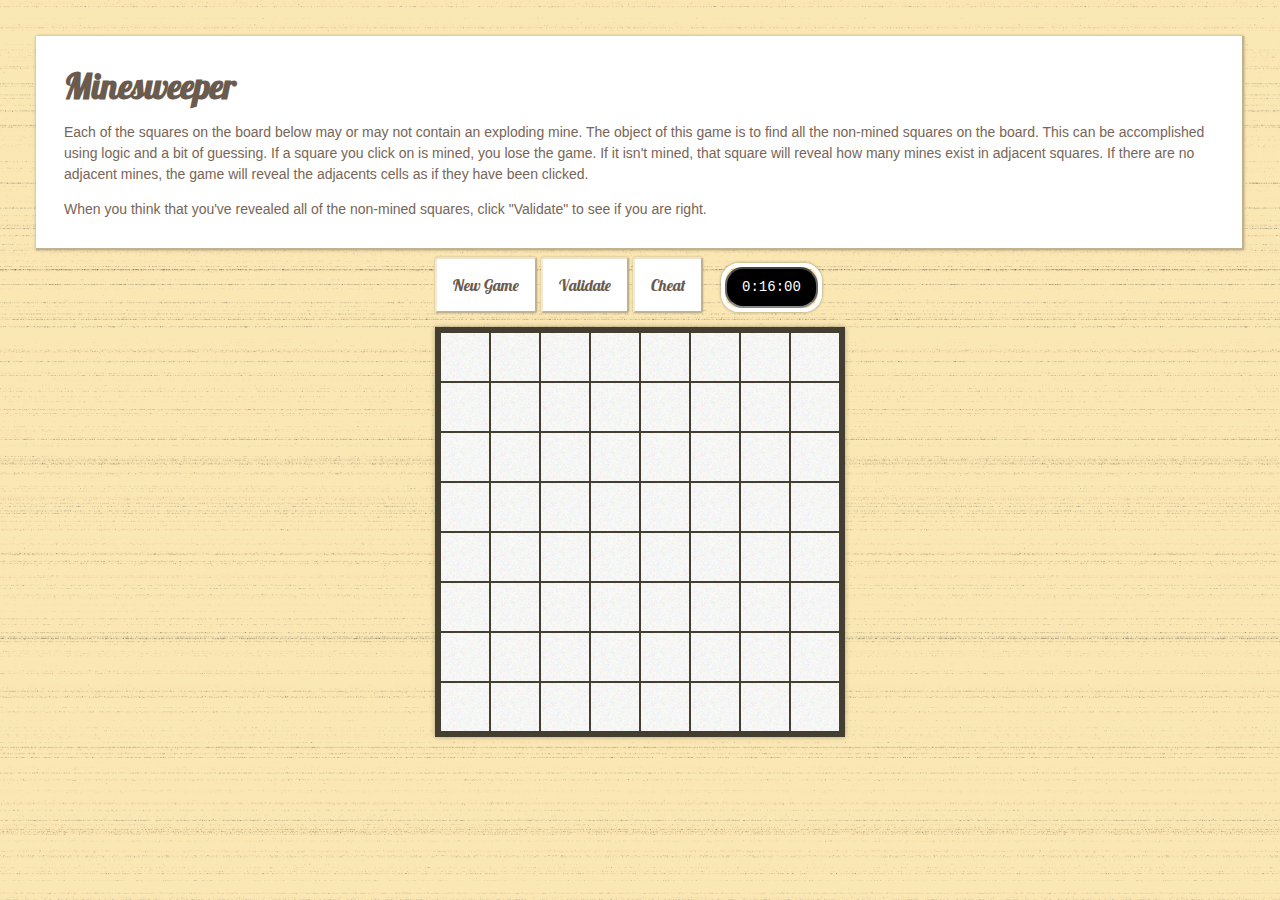
==== index.html @ 20909b3f "Improve timer features, refactor code, add readme" ====
<!doctype html>
<html lang="en">
<head>
	<meta charset="UTF-8">
	<title>Minesweeper</title>
	<link rel="stylesheet" href="minesweeper.css">
	<link href='http://fonts.googleapis.com/css?family=Lobster' rel='stylesheet' type='text/css'>
	<script src="//ajax.googleapis.com/ajax/libs/jquery/1.10.1/jquery.min.js"></script>
	<script src="minesweeper.js" type="text/javascript"></script>	
</head>

<body>
	<div class="screen"></div>
	<div class="splash blown-up">
		<div class="image"></div>
		<h2>You Lost</h2>
		<p>A mine blew you up. <a href="" class="new-game-color">Try Again?</a></p>
		<div class="time-stamp"></div>
	</div>
	<div class="splash victory">
		<div class="image"></div>
		<h2>Victory</h2>
		<p>Congratulations! you've found all the non-mined areas! <a href="" class="new-game-color">Play Another Round</a></p>
		<div class="time-stamp"></div>
	</div>
	<div class="intro">
		<h1>Minesweeper</h1>
		<p>Each of the squares on the board below may or may not contain an exploding mine. The object of this game is to find all the non-mined squares on the board. This can be accomplished using logic and a bit of guessing. If a square you click on is mined, you lose the game. If it isn't mined, that square will reveal how many mines exist in adjacent squares. If there are no adjacent mines, the game will reveal the adjacents cells as if they have been clicked.</p>
		<p>When you think that you've revealed all of the non-mined squares, click "Validate" to see if you are right.</p>
	</div>
	<div class="play-area">
		<div class="controls">
			<button class="new-game">New Game</button>
			<button class="validate">Validate</button>
			<button class="cheat">Cheat</button>
			<div class="timer-outer"><div class="timer"></div></div>
		</div>
	</div>
</body>
</html>
---- minesweeper.css ----
body{
	font:14px  Helvetica, Arial, Sans-serif;
	padding:2em;
	background-image:url(assets/bg2.gif);
	color:#776557;
}
h1{
	font-family:"Lobster", Times New Roman;
	color:#6B5B4E;
	font-size:2.5em;
	margin:0;
}
h2{
	font-family:"Lobster", Times New Roman;
	font-size:2em;
	margin:0;
}
p{
	line-height: 1.5em;
	margin:1em 0 0 0;
}
a{
	text-decoration: none;
	color: #697D9E;
}
a:hover{
	text-decoration: underline;
}
.board{
	display: inline-block;
	border: 5px solid #443E31;
	-webkit-box-shadow: 0 0 5px #B2A380;
	-moz-box-shadow: 0 0 5px #B2A380;
	box-shadow: 0 0 5px #B2A380;
	background-image:url(assets/paper.gif);
	margin:.5em 0;
}
.board li{
	border:1px solid #443E31;
	padding:1em;
	list-style-type: none;
	list-style-position: inside;
	float:left;
	width:20px;
	height:20px;
	text-align: center;
	vertical-align: middle;
	color:#FFF;
	font-family: "Lobster", Helvetica, Arial, Sans-serif;
}
.board li:hover{
	background:#FFEFD1;
	background-image: url(assets/hover.gif);
}
.row{
	clear:both;
}
ul{
	padding-left:0;
}
.cleared{
	background:#ADD1ED url(assets/cleared.gif);
}
.border{
	background: #637889 url(assets/border.gif);
}
.mine{
	background: #FF631C url(assets/mine.gif);
}
button{
	border:2px solid #F4EAD4;
	border-top-color:#EDE2CE;
	border-bottom: 2px solid #C1B28D;
	border-right: 2px solid #C1B28D;
	background-color:#FFF;
	padding:1em;
	font-size:16px;
	border-radius: 3px;
	-webkit-box-shadow: 0 0 2px #B2A380;
	-moz-box-shadow: 0 0 2px #B2A380;
	box-shadow: 0 0 2px #B2A380;
	font-family:"Lobster";
	color:#6B5B4E;
	cursor:pointer;
}
.timer-outer{
	border:4px solid #FFF;
	-webkit-box-shadow: 0 0 3px #93866A;
	-moz-box-shadow: 0 0 3px #93866A;
	box-shadow: 0 0 3px #93866A;
	border-radius:18px;
	display:inline-block;
	vertical-align:middle;
	margin-left:1em;	
}
.timer{
	
	background-color:#000;
	color:#FFF;	
	padding:.7em;
	font-family:courier, Helvetica, arial, sans-serif;
	width:70px;
	height:17px;
	border:2px solid #666;
	border-bottom-color:#888;
	border-top-color:#444;
	text-align:center;
	border-radius:18px;
}
.time-stamp{
	text-align: center;
	margin: 1em auto;
	border:1px solid #EEE;
	background-color: #FCFCFC;
	padding:.25em;
	border-radius: 3px
}
.intro{
	background-color: #FFF;
	padding:2em;
	border-bottom: 2px solid #C1B28D;
	border-right: 2px solid #C1B28D;	
	-webkit-box-shadow: 0 0 3px #B2A380;
	-moz-box-shadow: 0 0 3px #B2A380;
	box-shadow: 0 0 3px #B2A380;
}
.play-area{
	width:410px;
	margin-left:auto;
	margin-right:auto;
}
.controls{
	margin:.5em auto;
}
.cheat:hover{
	color:#FF631C;
}
.new-game:hover{
	color:#637889;
}
.validate:hover{
	color:#ADD1ED;
}
.splash{
	background-color:#FFF;
	padding:2em;
	width:300px;
	border:7px solid #544D3C;
	z-index: 1000;
	position:fixed;
	top:50%;
	left:50%;
	margin-left:-150px;
	margin-top:-300px;
	display:none;
}
.image{
	margin-left:auto;
	margin-right:auto;
	margin-bottom:.5em;
}
.blown-up .image{
	width:100px;
	height:56px;
	background:url(assets/boom.png) no-repeat;

}
.victory .image{
	width:100px;
	height:127px;
	background:url(assets/thumbs-up.png) no-repeat;
}
.splash h2{
	font-size:2em;
	text-align: center;
}
.splash p{
	text-align: center;
}
.splash button{
	border-color:#CCC;
	-webkit-box-shadow: 0 0 3px #AAA;
	-moz-box-shadow: 0 0 3px #AAA;
	box-shadow: 0 0 3px #AAA;	
}
.screen{
	position:fixed;
	top:0px;
	left:0px;
	width:100%;
	height:100%;
	background-color:#000;
	opacity:.6;
	z-index: 100;
	display:none;
}
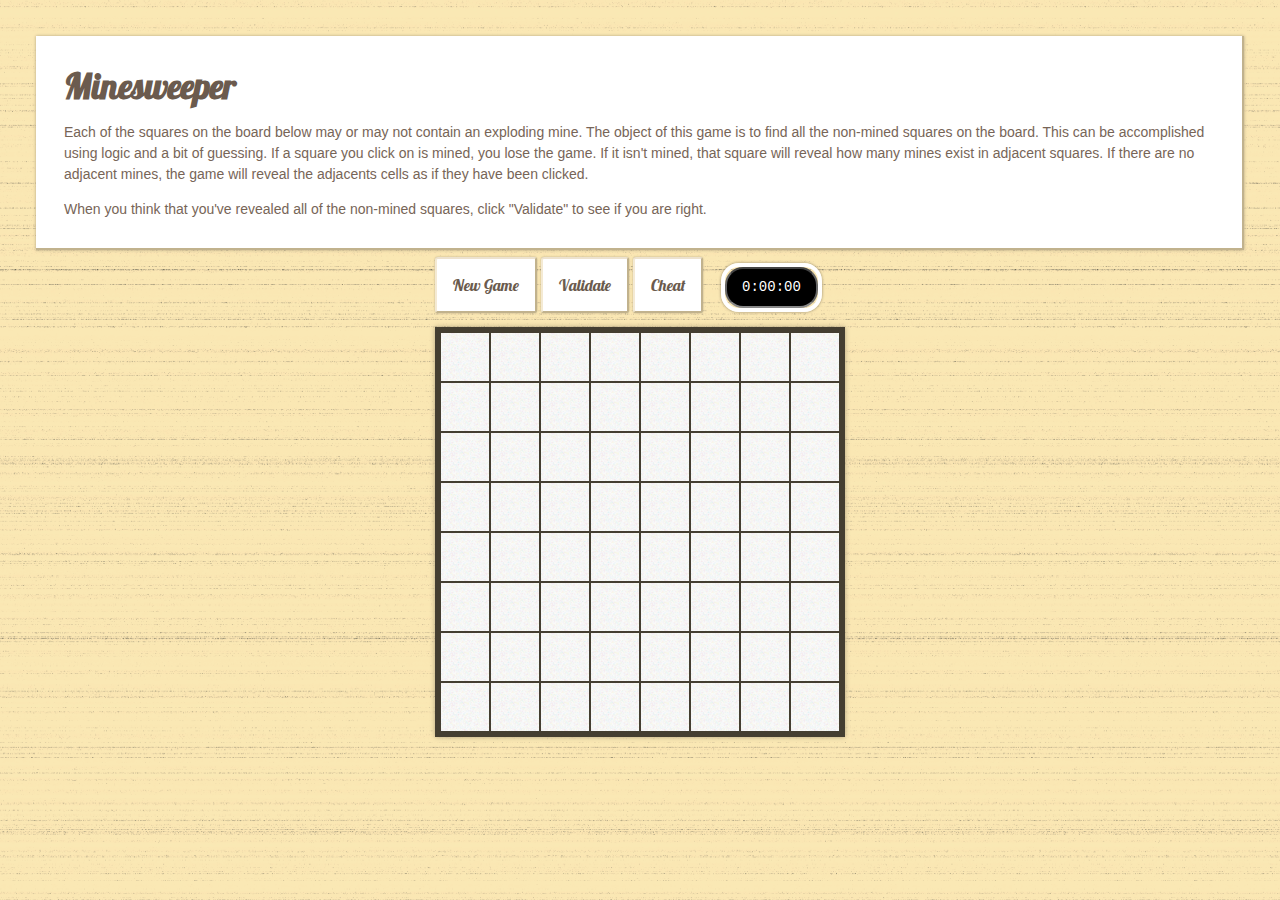
==== commit 435eb349: "Refer to the full url for the jQuery cdn" ====
--- a/index.html
+++ b/index.html
@@ -5,7 +5,7 @@
 	<title>Minesweeper</title>
 	<link rel="stylesheet" href="minesweeper.css">
 	<link href='http://fonts.googleapis.com/css?family=Lobster' rel='stylesheet' type='text/css'>
-	<script src="//ajax.googleapis.com/ajax/libs/jquery/1.10.1/jquery.min.js"></script>
+	<script src="https://ajax.googleapis.com/ajax/libs/jquery/1.10.1/jquery.min.js"></script>
 	<script src="minesweeper.js" type="text/javascript"></script>	
 </head>
 
@@ -37,4 +37,4 @@
 		</div>
 	</div>
 </body>
-</html>+</html>
